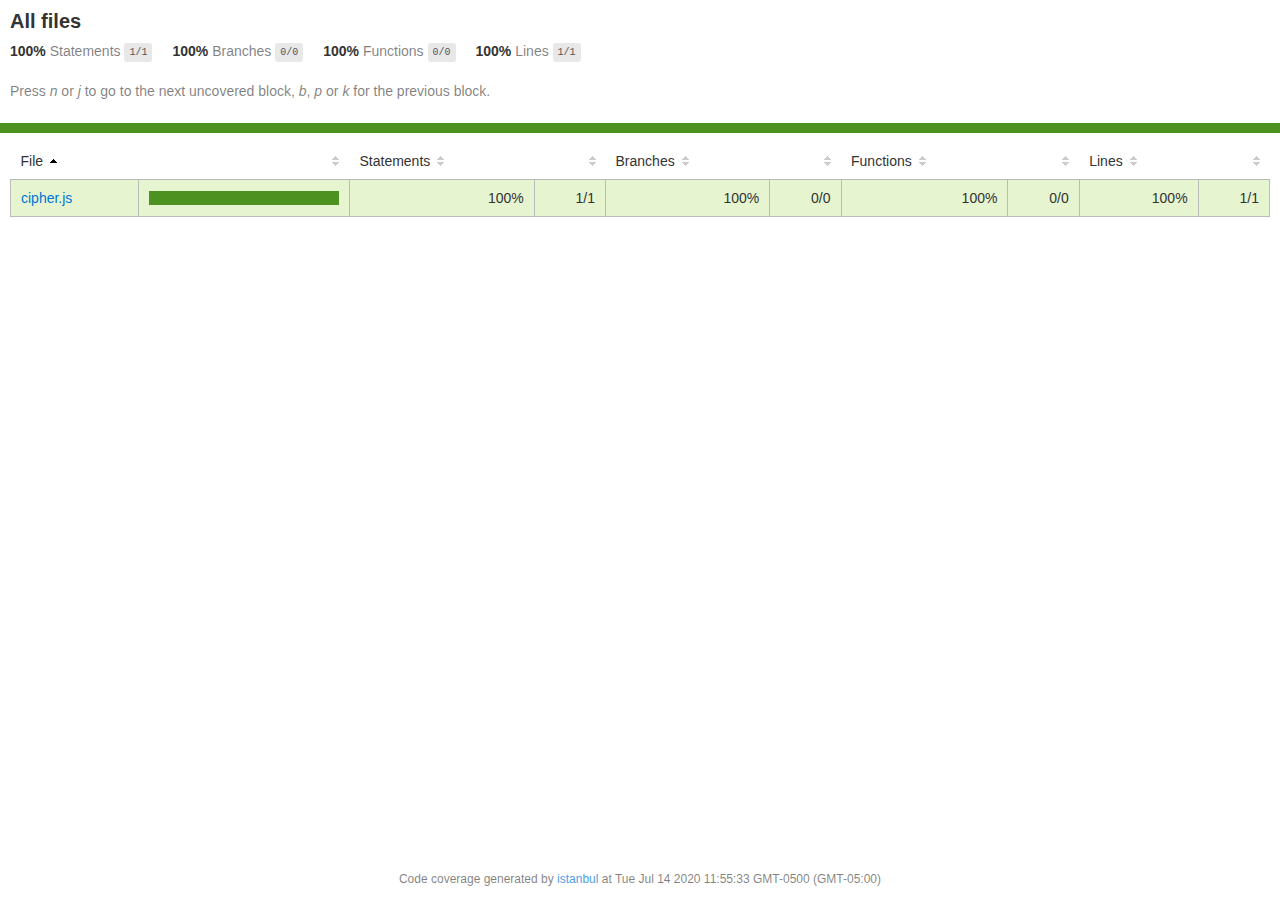
==== coverage/lcov-report/index.html @ a5abaac4 "Final" ====
<!doctype html>
<html lang="en">

<head>
    <title>Code coverage report for All files</title>
    <meta charset="utf-8" />
    <link rel="stylesheet" href="prettify.css" />
    <link rel="stylesheet" href="base.css" />
    <meta name="viewport" content="width=device-width, initial-scale=1">
    <style type='text/css'>
        .coverage-summary .sorter {
            background-image: url(sort-arrow-sprite.png);
        }
    </style>
</head>
    
<body>
<div class='wrapper'>
    <div class='pad1'>
        <h1>All files</h1>
        <div class='clearfix'>
            
            <div class='fl pad1y space-right2'>
                <span class="strong">100% </span>
                <span class="quiet">Statements</span>
                <span class='fraction'>1/1</span>
            </div>
        
            
            <div class='fl pad1y space-right2'>
                <span class="strong">100% </span>
                <span class="quiet">Branches</span>
                <span class='fraction'>0/0</span>
            </div>
        
            
            <div class='fl pad1y space-right2'>
                <span class="strong">100% </span>
                <span class="quiet">Functions</span>
                <span class='fraction'>0/0</span>
            </div>
        
            
            <div class='fl pad1y space-right2'>
                <span class="strong">100% </span>
                <span class="quiet">Lines</span>
                <span class='fraction'>1/1</span>
            </div>
        
            
        </div>
        <p class="quiet">
            Press <em>n</em> or <em>j</em> to go to the next uncovered block, <em>b</em>, <em>p</em> or <em>k</em> for the previous block.
        </p>
    </div>
    <div class='status-line high'></div>
    <div class="pad1">
<table class="coverage-summary">
<thead>
<tr>
   <th data-col="file" data-fmt="html" data-html="true" class="file">File</th>
   <th data-col="pic" data-type="number" data-fmt="html" data-html="true" class="pic"></th>
   <th data-col="statements" data-type="number" data-fmt="pct" class="pct">Statements</th>
   <th data-col="statements_raw" data-type="number" data-fmt="html" class="abs"></th>
   <th data-col="branches" data-type="number" data-fmt="pct" class="pct">Branches</th>
   <th data-col="branches_raw" data-type="number" data-fmt="html" class="abs"></th>
   <th data-col="functions" data-type="number" data-fmt="pct" class="pct">Functions</th>
   <th data-col="functions_raw" data-type="number" data-fmt="html" class="abs"></th>
   <th data-col="lines" data-type="number" data-fmt="pct" class="pct">Lines</th>
   <th data-col="lines_raw" data-type="number" data-fmt="html" class="abs"></th>
</tr>
</thead>
<tbody><tr>
	<td class="file high" data-value="cipher.js"><a href="cipher.js.html">cipher.js</a></td>
	<td data-value="100" class="pic high">
	<div class="chart"><div class="cover-fill cover-full" style="width: 100%"></div><div class="cover-empty" style="width: 0%"></div></div>
	</td>
	<td data-value="100" class="pct high">100%</td>
	<td data-value="1" class="abs high">1/1</td>
	<td data-value="100" class="pct high">100%</td>
	<td data-value="0" class="abs high">0/0</td>
	<td data-value="100" class="pct high">100%</td>
	<td data-value="0" class="abs high">0/0</td>
	<td data-value="100" class="pct high">100%</td>
	<td data-value="1" class="abs high">1/1</td>
	</tr>

</tbody>
</table>
</div>
                <div class='push'></div><!-- for sticky footer -->
            </div><!-- /wrapper -->
            <div class='footer quiet pad2 space-top1 center small'>
                Code coverage generated by
                <a href="https://istanbul.js.org/" target="_blank">istanbul</a>
                at Tue Jul 14 2020 11:55:33 GMT-0500 (GMT-05:00)
            </div>
        </div>
        <script src="prettify.js"></script>
        <script>
            window.onload = function () {
                prettyPrint();
            };
        </script>
        <script src="sorter.js"></script>
        <script src="block-navigation.js"></script>
    </body>
</html>
---- coverage/lcov-report/prettify.css ----
.pln{color:#000}@media screen{.str{color:#080}.kwd{color:#008}.com{color:#800}.typ{color:#606}.lit{color:#066}.pun,.opn,.clo{color:#660}.tag{color:#008}.atn{color:#606}.atv{color:#080}.dec,.var{color:#606}.fun{color:red}}@media print,projection{.str{color:#060}.kwd{color:#006;font-weight:bold}.com{color:#600;font-style:italic}.typ{color:#404;font-weight:bold}.lit{color:#044}.pun,.opn,.clo{color:#440}.tag{color:#006;font-weight:bold}.atn{color:#404}.atv{color:#060}}pre.prettyprint{padding:2px;border:1px solid #888}ol.linenums{margin-top:0;margin-bottom:0}li.L0,li.L1,li.L2,li.L3,li.L5,li.L6,li.L7,li.L8{list-style-type:none}li.L1,li.L3,li.L5,li.L7,li.L9{background:#eee}
---- coverage/lcov-report/base.css ----
body, html {
  margin:0; padding: 0;
  height: 100%;
}
body {
    font-family: Helvetica Neue, Helvetica, Arial;
    font-size: 14px;
    color:#333;
}
.small { font-size: 12px; }
*, *:after, *:before {
  -webkit-box-sizing:border-box;
     -moz-box-sizing:border-box;
          box-sizing:border-box;
  }
h1 { font-size: 20px; margin: 0;}
h2 { font-size: 14px; }
pre {
    font: 12px/1.4 Consolas, "Liberation Mono", Menlo, Courier, monospace;
    margin: 0;
    padding: 0;
    -moz-tab-size: 2;
    -o-tab-size:  2;
    tab-size: 2;
}
a { color:#0074D9; text-decoration:none; }
a:hover { text-decoration:underline; }
.strong { font-weight: bold; }
.space-top1 { padding: 10px 0 0 0; }
.pad2y { padding: 20px 0; }
.pad1y { padding: 10px 0; }
.pad2x { padding: 0 20px; }
.pad2 { padding: 20px; }
.pad1 { padding: 10px; }
.space-left2 { padding-left:55px; }
.space-right2 { padding-right:20px; }
.center { text-align:center; }
.clearfix { display:block; }
.clearfix:after {
  content:'';
  display:block;
  height:0;
  clear:both;
  visibility:hidden;
  }
.fl { float: left; }
@media only screen and (max-width:640px) {
  .col3 { width:100%; max-width:100%; }
  .hide-mobile { display:none!important; }
}

.quiet {
  color: #7f7f7f;
  color: rgba(0,0,0,0.5);
}
.quiet a { opacity: 0.7; }

.fraction {
  font-family: Consolas, 'Liberation Mono', Menlo, Courier, monospace;
  font-size: 10px;
  color: #555;
  background: #E8E8E8;
  padding: 4px 5px;
  border-radius: 3px;
  vertical-align: middle;
}

div.path a:link, div.path a:visited { color: #333; }
table.coverage {
  border-collapse: collapse;
  margin: 10px 0 0 0;
  padding: 0;
}

table.coverage td {
  margin: 0;
  padding: 0;
  vertical-align: top;
}
table.coverage td.line-count {
    text-align: right;
    padding: 0 5px 0 20px;
}
table.coverage td.line-coverage {
    text-align: right;
    padding-right: 10px;
    min-width:20px;
}

table.coverage td span.cline-any {
    display: inline-block;
    padding: 0 5px;
    width: 100%;
}
.missing-if-branch {
    display: inline-block;
    margin-right: 5px;
    border-radius: 3px;
    position: relative;
    padding: 0 4px;
    background: #333;
    color: yellow;
}

.skip-if-branch {
    display: none;
    margin-right: 10px;
    position: relative;
    padding: 0 4px;
    background: #ccc;
    color: white;
}
.missing-if-branch .typ, .skip-if-branch .typ {
    color: inherit !important;
}
.coverage-summary {
  border-collapse: collapse;
  width: 100%;
}
.coverage-summary tr { border-bottom: 1px solid #bbb; }
.keyline-all { border: 1px solid #ddd; }
.coverage-summary td, .coverage-summary th { padding: 10px; }
.coverage-summary tbody { border: 1px solid #bbb; }
.coverage-summary td { border-right: 1px solid #bbb; }
.coverage-summary td:last-child { border-right: none; }
.coverage-summary th {
  text-align: left;
  font-weight: normal;
  white-space: nowrap;
}
.coverage-summary th.file { border-right: none !important; }
.coverage-summary th.pct { }
.coverage-summary th.pic,
.coverage-summary th.abs,
.coverage-summary td.pct,
.coverage-summary td.abs { text-align: right; }
.coverage-summary td.file { white-space: nowrap;  }
.coverage-summary td.pic { min-width: 120px !important;  }
.coverage-summary tfoot td { }

.coverage-summary .sorter {
    height: 10px;
    width: 7px;
    display: inline-block;
    margin-left: 0.5em;
    background: url(sort-arrow-sprite.png) no-repeat scroll 0 0 transparent;
}
.coverage-summary .sorted .sorter {
    background-position: 0 -20px;
}
.coverage-summary .sorted-desc .sorter {
    background-position: 0 -10px;
}
.status-line {  height: 10px; }
/* yellow */
.cbranch-no { background: yellow !important; color: #111; }
/* dark red */
.red.solid, .status-line.low, .low .cover-fill { background:#C21F39 }
.low .chart { border:1px solid #C21F39 }
.highlighted,
.highlighted .cstat-no, .highlighted .fstat-no, .highlighted .cbranch-no{
  background: #C21F39 !important;
}
/* medium red */
.cstat-no, .fstat-no, .cbranch-no, .cbranch-no { background:#F6C6CE }
/* light red */
.low, .cline-no { background:#FCE1E5 }
/* light green */
.high, .cline-yes { background:rgb(230,245,208) }
/* medium green */
.cstat-yes { background:rgb(161,215,106) }
/* dark green */
.status-line.high, .high .cover-fill { background:rgb(77,146,33) }
.high .chart { border:1px solid rgb(77,146,33) }
/* dark yellow (gold) */
.status-line.medium, .medium .cover-fill { background: #f9cd0b; }
.medium .chart { border:1px solid #f9cd0b; }
/* light yellow */
.medium { background: #fff4c2; }

.cstat-skip { background: #ddd; color: #111; }
.fstat-skip { background: #ddd; color: #111 !important; }
.cbranch-skip { background: #ddd !important; color: #111; }

span.cline-neutral { background: #eaeaea; }

.coverage-summary td.empty {
    opacity: .5;
    padding-top: 4px;
    padding-bottom: 4px;
    line-height: 1;
    color: #888;
}

.cover-fill, .cover-empty {
  display:inline-block;
  height: 12px;
}
.chart {
  line-height: 0;
}
.cover-empty {
    background: white;
}
.cover-full {
    border-right: none !important;
}
pre.prettyprint {
    border: none !important;
    padding: 0 !important;
    margin: 0 !important;
}
.com { color: #999 !important; }
.ignore-none { color: #999; font-weight: normal; }

.wrapper {
  min-height: 100%;
  height: auto !important;
  height: 100%;
  margin: 0 auto -48px;
}
.footer, .push {
  height: 48px;
}
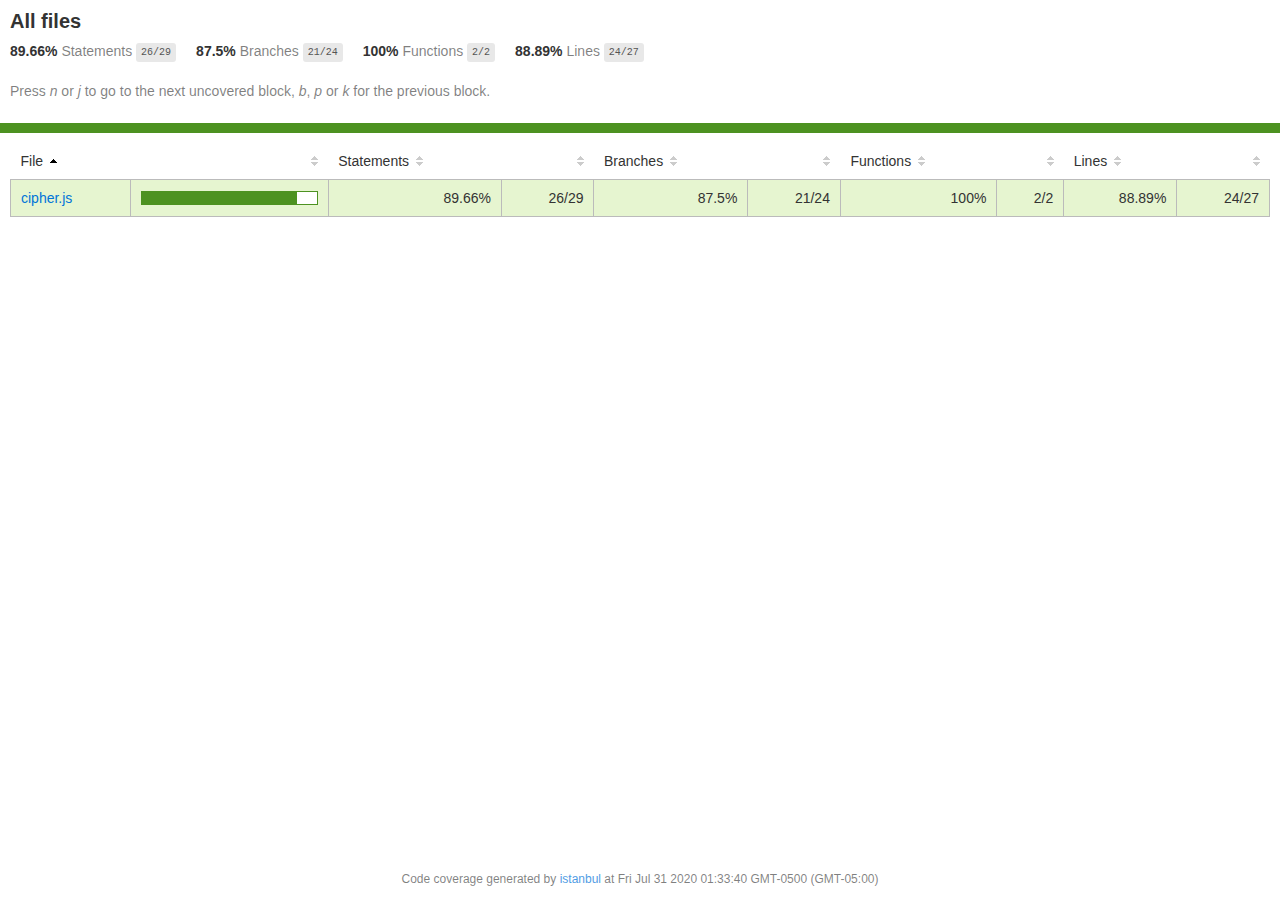
==== commit 90475a52: "Commit" ====
--- a/coverage/lcov-report/index.html
+++ b/coverage/lcov-report/index.html
@@ -22,30 +22,30 @@
         <div class='clearfix'>
             
             <div class='fl pad1y space-right2'>
-                <span class="strong">100% </span>
+                <span class="strong">89.66% </span>
                 <span class="quiet">Statements</span>
-                <span class='fraction'>1/1</span>
+                <span class='fraction'>26/29</span>
             </div>
         
             
             <div class='fl pad1y space-right2'>
-                <span class="strong">100% </span>
+                <span class="strong">87.5% </span>
                 <span class="quiet">Branches</span>
-                <span class='fraction'>0/0</span>
+                <span class='fraction'>21/24</span>
             </div>
         
             
             <div class='fl pad1y space-right2'>
                 <span class="strong">100% </span>
                 <span class="quiet">Functions</span>
-                <span class='fraction'>0/0</span>
+                <span class='fraction'>2/2</span>
             </div>
         
             
             <div class='fl pad1y space-right2'>
-                <span class="strong">100% </span>
+                <span class="strong">88.89% </span>
                 <span class="quiet">Lines</span>
-                <span class='fraction'>1/1</span>
+                <span class='fraction'>24/27</span>
             </div>
         
             
@@ -73,17 +73,17 @@
 </thead>
 <tbody><tr>
 	<td class="file high" data-value="cipher.js"><a href="cipher.js.html">cipher.js</a></td>
-	<td data-value="100" class="pic high">
-	<div class="chart"><div class="cover-fill cover-full" style="width: 100%"></div><div class="cover-empty" style="width: 0%"></div></div>
+	<td data-value="89.66" class="pic high">
+	<div class="chart"><div class="cover-fill" style="width: 89%"></div><div class="cover-empty" style="width: 11%"></div></div>
 	</td>
+	<td data-value="89.66" class="pct high">89.66%</td>
+	<td data-value="29" class="abs high">26/29</td>
+	<td data-value="87.5" class="pct high">87.5%</td>
+	<td data-value="24" class="abs high">21/24</td>
 	<td data-value="100" class="pct high">100%</td>
-	<td data-value="1" class="abs high">1/1</td>
-	<td data-value="100" class="pct high">100%</td>
-	<td data-value="0" class="abs high">0/0</td>
-	<td data-value="100" class="pct high">100%</td>
-	<td data-value="0" class="abs high">0/0</td>
-	<td data-value="100" class="pct high">100%</td>
-	<td data-value="1" class="abs high">1/1</td>
+	<td data-value="2" class="abs high">2/2</td>
+	<td data-value="88.89" class="pct high">88.89%</td>
+	<td data-value="27" class="abs high">24/27</td>
 	</tr>
 
 </tbody>
@@ -94,7 +94,7 @@
             <div class='footer quiet pad2 space-top1 center small'>
                 Code coverage generated by
                 <a href="https://istanbul.js.org/" target="_blank">istanbul</a>
-                at Tue Jul 14 2020 11:55:33 GMT-0500 (GMT-05:00)
+                at Fri Jul 31 2020 01:33:40 GMT-0500 (GMT-05:00)
             </div>
         </div>
         <script src="prettify.js"></script>
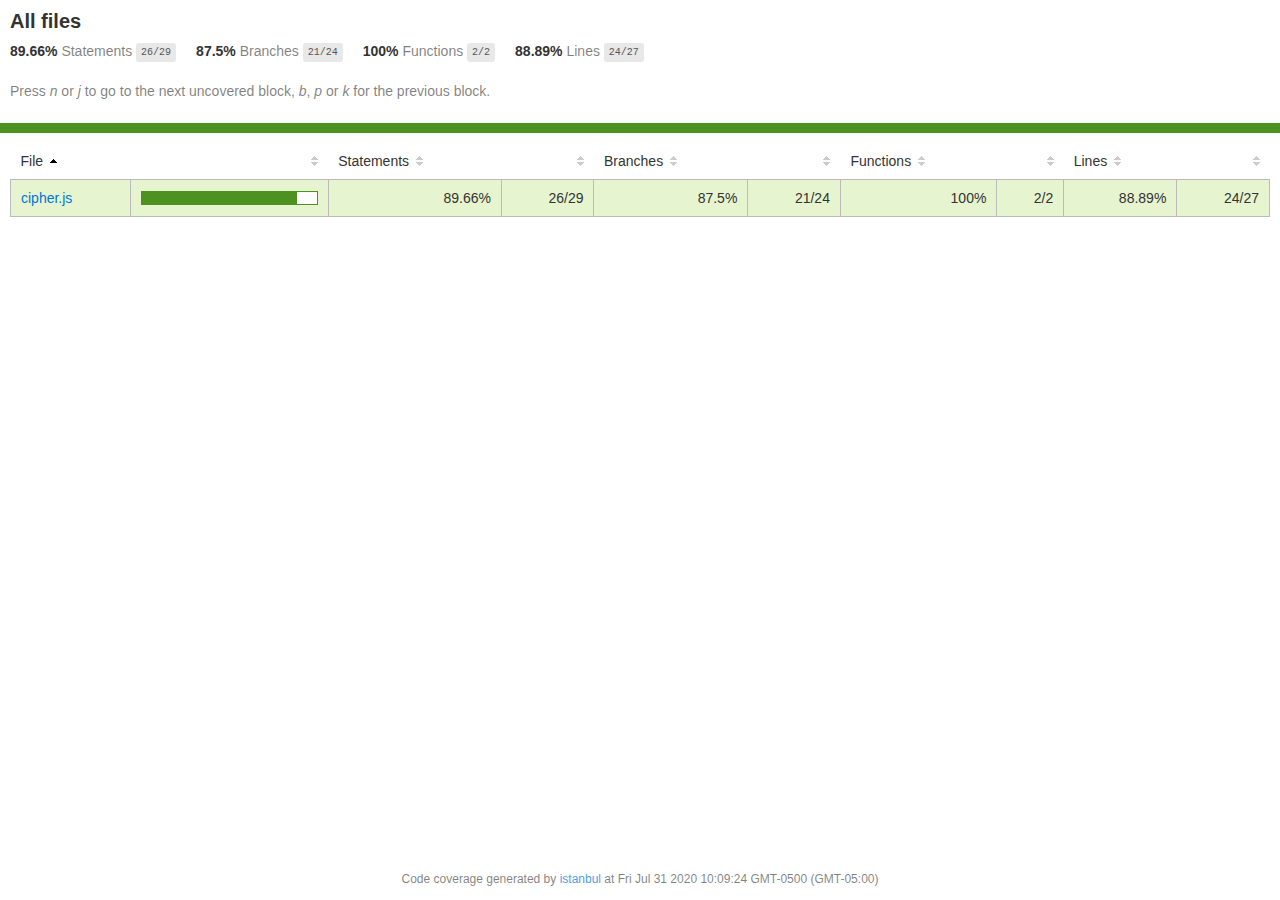
==== commit 114bb2e1: "Final" ====
--- a/coverage/lcov-report/index.html
+++ b/coverage/lcov-report/index.html
@@ -94,7 +94,7 @@
             <div class='footer quiet pad2 space-top1 center small'>
                 Code coverage generated by
                 <a href="https://istanbul.js.org/" target="_blank">istanbul</a>
-                at Fri Jul 31 2020 01:33:40 GMT-0500 (GMT-05:00)
+                at Fri Jul 31 2020 10:09:24 GMT-0500 (GMT-05:00)
             </div>
         </div>
         <script src="prettify.js"></script>
